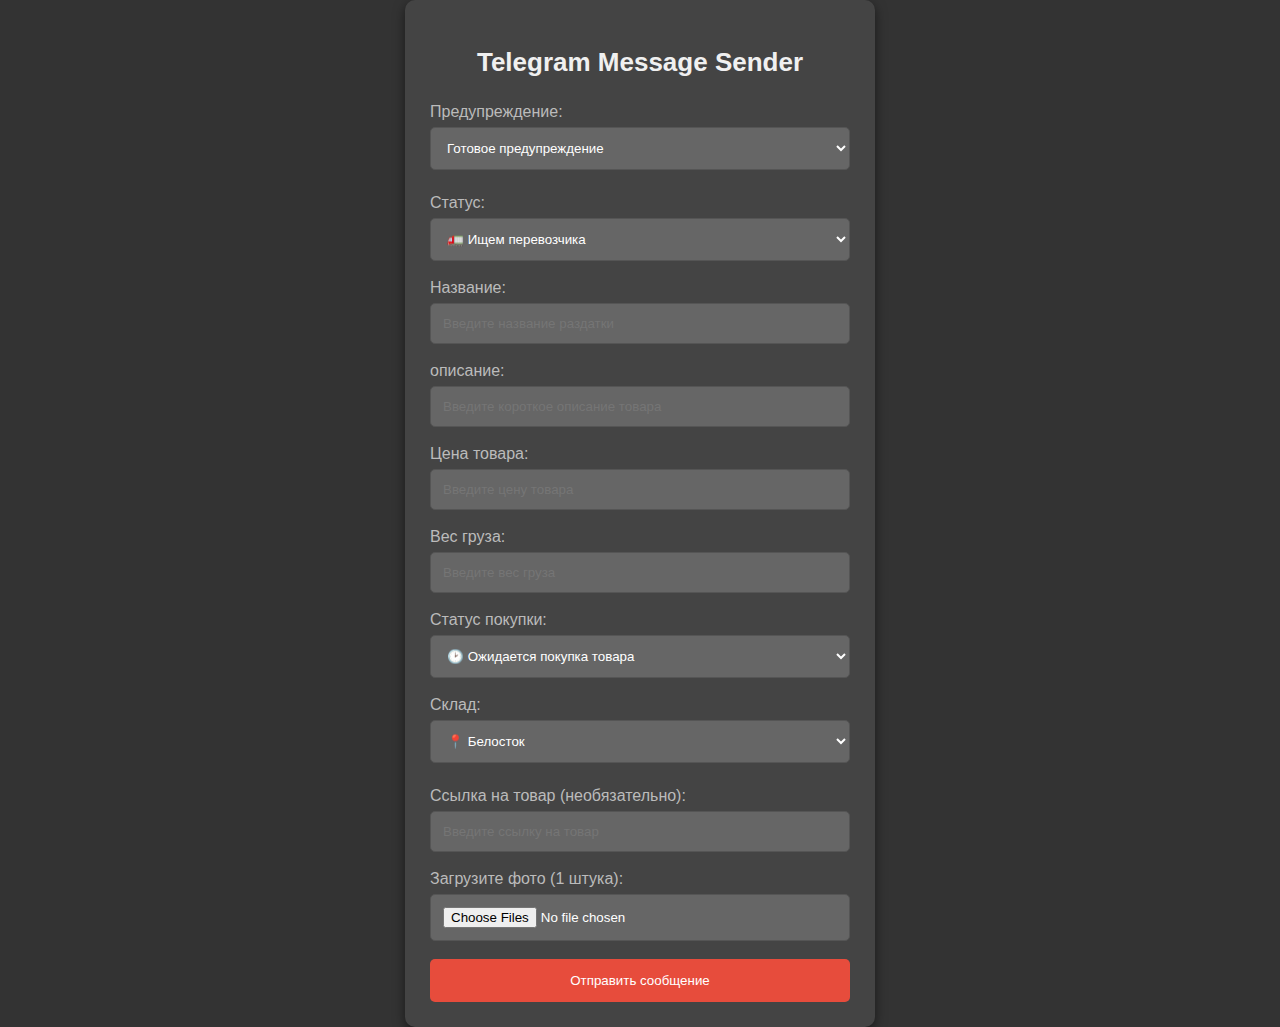
==== index.html @ 3fd2a4f1 "Initial commit" ====
<!DOCTYPE html>
<html lang="ru">
<head>
    <meta charset="UTF-8">
    <meta name="viewport" content="width=device-width, initial-scale=1.0">
    <title>Telegram Message Sender</title>
    <link rel="stylesheet" href="global.css">
</head>
<body>
<div class="container">
    <h2>Telegram Message Sender</h2>
    <form id="messageForm">
        <label for="warning">Предупреждение:</label>
        <select id="warning">
            <option value="⚠️ Внимание: Товар может быть под санкциями. Все риски, связанные с его повреждением, утерей, конфискацией или разворотом машины, несет Водитель.">
                Готовое предупреждение
            </option>
            <option value="Другое">Другое</option>
        </select>
        <label for="customWarning"></label><input type="text" id="customWarning" placeholder="Введите собственное предупреждение" style="display: none;"/>

        <label for="status">Статус:</label>
        <select id="status">
            <option value="🚛 Ищем перевозчика">🚛 Ищем перевозчика</option>
            <option value="🟢 Перевозчик найден">🟢 Перевозчик найден</option>
            <option value="❌ Клиент отказался">❌ Клиент отказался</option>
        </select>

        <label for="productTitle">Название:</label>
        <input type="text" id="productTitle" placeholder="Введите название раздатки" value=""/>

        <label for="productDescription">описание:</label>
        <input type="text" id="productDescription" placeholder="Введите короткое описание товара" value=""/>

        <label for="price">Цена товара:</label>
        <input type="text" id="price" placeholder="Введите цену товара" value=""/>

        <label for="weight">Вес груза:</label>
        <input type="text" id="weight" placeholder="Введите вес груза" value=""/>

        <label for="purchaseStatus">Статус покупки:</label>
        <select id="purchaseStatus">
            <option value="🕑 Ожидается покупка товара">🕑 Ожидается покупка товара</option>
            <option value="✅ Товар выкуплен">✅ Товар выкуплен</option>
        </select>

        <label for="warehouse">Склад:</label>
        <select id="warehouse">
            <option value="Белосток">📍 Белосток</option>
            <option value="Тересполь">📍 Тересполь</option>
            <option value="Заказ на склад перевозчика, либо наши склады Беласток, Тересполь">📍 Заказ на склад перевозчика, либо наши склады Беласток, Тересполь</option>
            <option value="Другое">Другое</option>
        </select>
        <label for="customWarehouse"></label><input type="text" id="customWarehouse" placeholder="Введите название склада" style="display: none;"/>

        <label for="productLink">Ссылка на товар (необязательно):</label>
        <input type="url" id="productLink" placeholder="Введите ссылку на товар" />

        <label for="photos">Загрузите фото (1 штука):</label>
        <input type="file" id="photos" name="photos" multiple accept="image/*">

        <button type="submit">Отправить сообщение</button>
    </form>
</div>

<script src="global.js"></script>
</body>
</html>
---- global.css ----
body {
    font-family: 'Segoe UI', Tahoma, Geneva, Verdana, sans-serif;
    background-color: #333;
    color: #ddd;
    margin: 0;
    padding: 0;
    display: flex;
    justify-content: center;
    align-items: center;
    min-height: 100vh;
}

.container {
    background-color: #444;
    padding: 25px;
    border-radius: 10px;
    width: 100%;
    max-width: 420px;
    box-shadow: 0 4px 12px rgba(0, 0, 0, 0.5);
}

h2 {
    text-align: center;
    color: #f0f0f0;
    font-size: 26px;
    margin-bottom: 25px;
}

label {
    font-size: 16px;
    color: #bbb;
    margin-bottom: 6px;
    display: block;
}

input, select {
    width: 100%;
    padding: 12px;
    margin-bottom: 18px;
    border: 1px solid #555;
    border-radius: 5px;
    background-color: #666;
    color: #fff;
    box-sizing: border-box;
    word-wrap: break-word;
    white-space: normal;
}

button {
    background-color: #e74c3c;
    color: white;
    padding: 14px;
    border: none;
    border-radius: 5px;
    width: 100%;
    cursor: pointer;
}

button:hover {
    background-color: #c0392b;
}

h3 {
    margin-top: 20px;
    text-align: center;
    color: #fff;
}

/* Адаптация для планшетов и мобильных устройств */
@media (max-width: 768px) {
    .container {
        padding: 20px;
        width: 90%;
        max-width: 380px;
    }

    h2 {
        font-size: 22px;
    }

    input, select {
        padding: 10px;
    }

    button {
        padding: 12px;
    }
}

@media (max-width: 480px) {
    .container {
        padding: 15px;
        width: 100%;
        max-width: 320px;
    }

    h2 {
        font-size: 20px;
    }

    input, select {
        padding: 8px;
    }

    button {
        padding: 10px;
    }
}
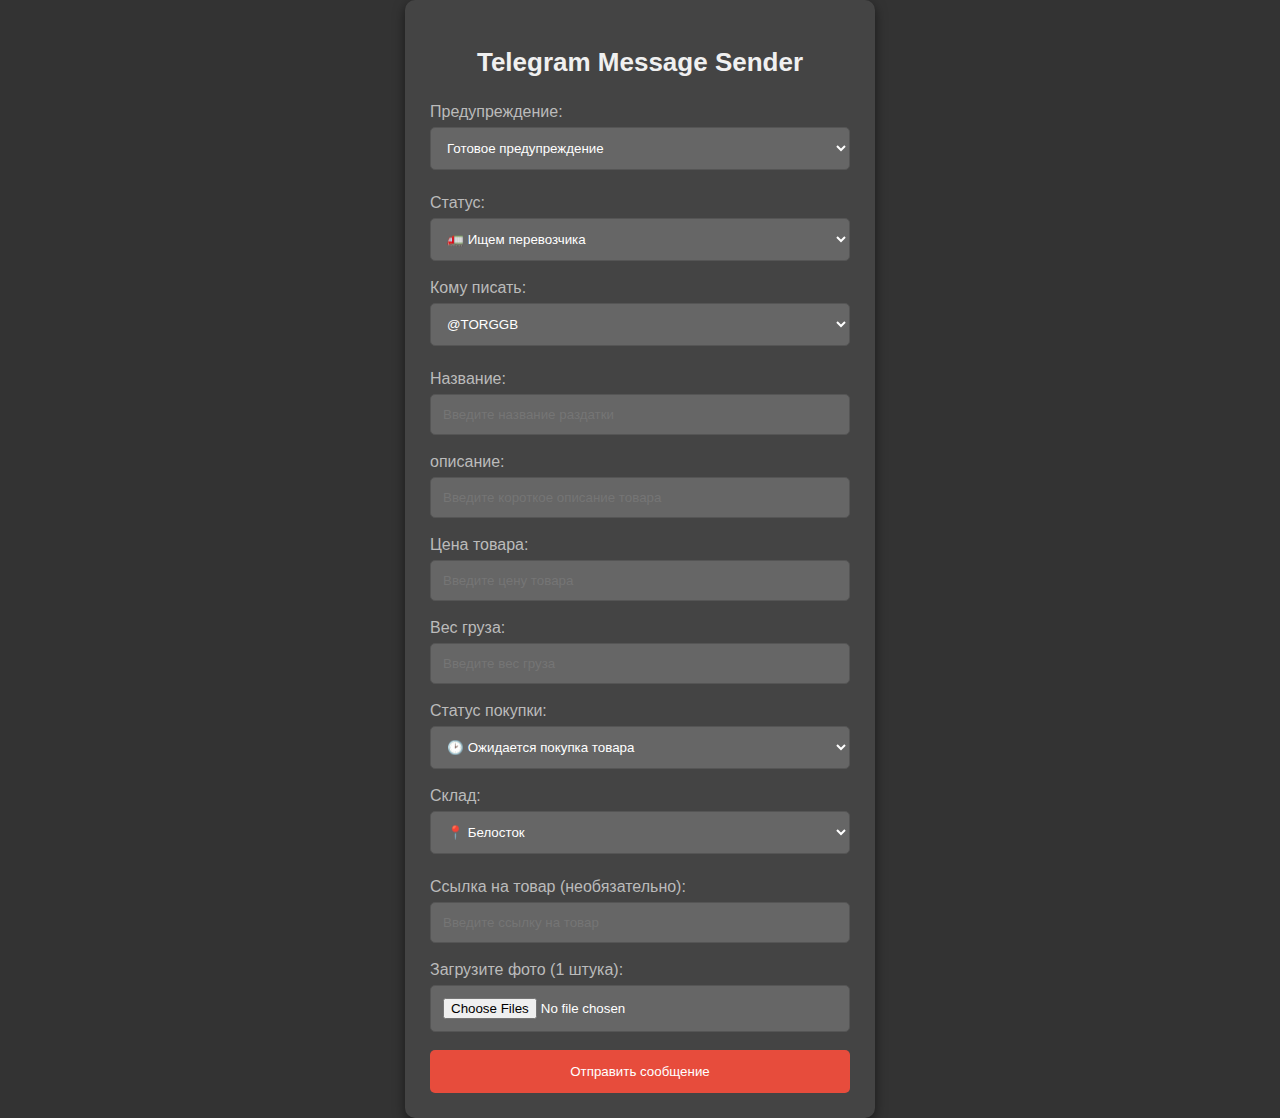
==== commit ae56a264: "11" ====
--- a/index.html
+++ b/index.html
@@ -25,6 +25,15 @@
             <option value="🟢 Перевозчик найден">🟢 Перевозчик найден</option>
             <option value="❌ Клиент отказался">❌ Клиент отказался</option>
         </select>
+
+        <label for="recipient">Кому писать:</label>
+        <select id="recipient">
+            <option value="@TORGGB">@TORGGB</option>
+            <option value="Другое">Другое</option>
+        </select>
+        <label for="customRecipient"></label>
+        <input type="text" id="customRecipient" placeholder="Введите адрес получателя" style="display: none;"/>
+
 
         <label for="productTitle">Название:</label>
         <input type="text" id="productTitle" placeholder="Введите название раздатки" value=""/>
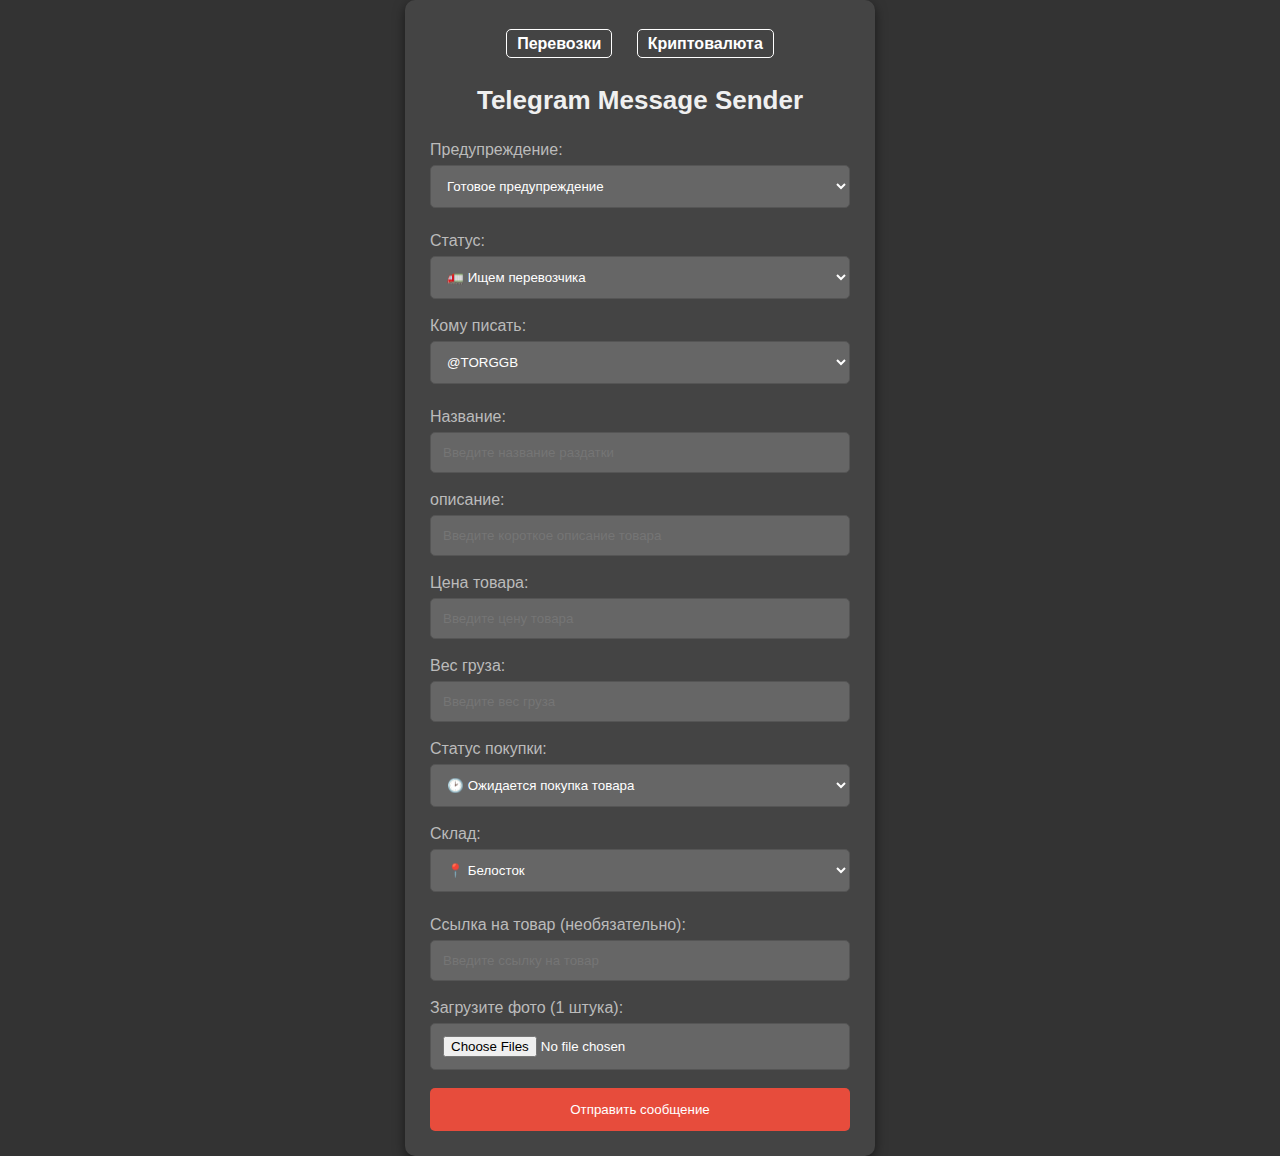
==== commit 9ea29e1d: "фывыв444433" ====
--- a/index.html
+++ b/index.html
@@ -5,9 +5,12 @@
     <meta name="viewport" content="width=device-width, initial-scale=1.0">
     <title>Telegram Message Sender</title>
     <link rel="stylesheet" href="global.css">
+    <link rel="stylesheet" href="/menu/menu.css">
+
 </head>
 <body>
 <div class="container">
+    <div id="menu-container"></div>
     <h2>Telegram Message Sender</h2>
     <form id="messageForm">
         <label for="warning">Предупреждение:</label>
@@ -57,7 +60,7 @@
         <select id="warehouse">
             <option value="Белосток">📍 Белосток</option>
             <option value="Тересполь">📍 Тересполь</option>
-            <option value="Заказ на склад перевозчика, либо наши склады Беласток, Тересполь">📍 Заказ на склад перевозчика, либо наши склады Беласток, Тересполь</option>
+            <option value="Заказ на склад перевозчика, либо наши склады Белосток, Тересполь">📍 Заказ на склад перевозчика, либо наши склады Белосток, Тересполь</option>
             <option value="Другое">Другое</option>
         </select>
         <label for="customWarehouse"></label><input type="text" id="customWarehouse" placeholder="Введите название склада" style="display: none;"/>
@@ -73,5 +76,7 @@
 </div>
 
 <script src="global.js"></script>
+<script src="gl2.js"></script>
+<script src="/menu/menu.js"></script>
 </body>
 </html>
--- a/global.css
+++ b/global.css
@@ -33,8 +33,8 @@
     display: block;
 }
 
-input, select {
-    width: 100%;
+input, select, textarea {
+    width: 100%; /* По ширине доступного контейнера */
     padding: 12px;
     margin-bottom: 18px;
     border: 1px solid #555;
@@ -46,6 +46,14 @@
     white-space: normal;
 }
 
+/* Ограничение по вертикали для textarea */
+textarea#projectDescription,
+textarea#personalOpinion {
+    max-height: 100px; /* Ограничиваем высоту */
+    resize: none; /* Запрещаем изменение размера */
+}
+
+/* Стили для кнопки */
 button {
     background-color: #e74c3c;
     color: white;
@@ -78,7 +86,7 @@
         font-size: 22px;
     }
 
-    input, select {
+    input, select, textarea {
         padding: 10px;
     }
 
@@ -98,7 +106,7 @@
         font-size: 20px;
     }
 
-    input, select {
+    input, select, textarea {
         padding: 8px;
     }
 
@@ -106,3 +114,30 @@
         padding: 10px;
     }
 }
+
+.exchanges {
+    display: grid;
+    grid-template-columns: repeat(3, 1fr); /* Разделение на 3 колонки */
+    gap: 15px; /* Отступы между элементами */
+}
+
+.exchanges label {
+    font-size: 16px;
+    color: #bbb;
+    display: flex;
+    align-items: center; /* Выравнивание по вертикали */
+    gap: 10px; /* Отступ между галочкой и текстом */
+    padding: 5px;
+    background-color: #555; /* Фон для каждой биржи */
+    border-radius: 5px;
+    transition: background-color 0.3s ease;
+}
+
+.exchanges input {
+    width: 18px; /* Размер галочки */
+    height: 18px;
+}
+
+.exchanges label:hover {
+    background-color: #666; /* При наведении меняем фон */
+}
--- a/menu/menu.css
+++ b/menu/menu.css
@@ -0,0 +1,30 @@
+.menu {
+    padding: 10px;
+    text-align: center;
+}
+
+.menu ul {
+    list-style: none;
+    padding: 0;
+    margin: 0;
+}
+
+.menu ul li {
+    display: inline-block;
+    margin: 0 10px;
+}
+
+.menu ul li a {
+    text-decoration: none;
+    color: white; /* Белый текст */
+    font-weight: bold;
+    padding: 5px 10px;
+    border: 1px solid white; /* Тонкая белая рамка */
+    border-radius: 5px;
+    transition: background 0.3s, color 0.3s;
+}
+
+.menu ul li a:hover {
+    background: #007bff;
+    color: #fff;
+}
